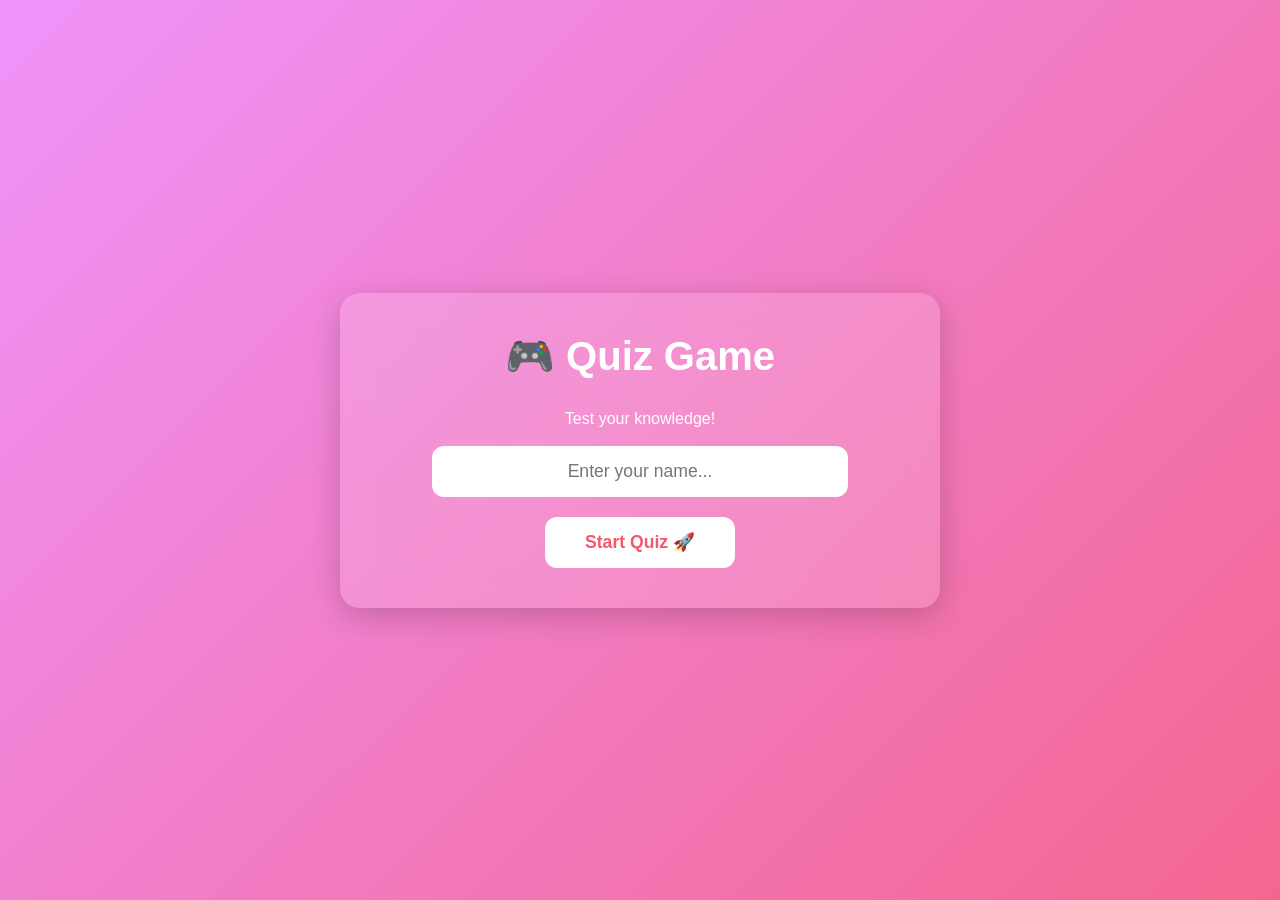
==== index.html @ b0d40bd5 ""FRONTEND CREATED"" ====
<!DOCTYPE html>
<html lang="en">
<head>
  <meta charset="UTF-8">
  <meta name="viewport" content="width=device-width, initial-scale=1.0">
  <title>Quiz Game</title>
  <style>
    * { margin: 0; padding: 0; box-sizing: border-box; }

    body {
      min-height: 100vh;
      background: linear-gradient(135deg, #f093fb, #f5576c, #4facfe, #00f2fe);
      background-size: 400% 400%;
      animation: gradient 8s ease infinite;
      display: flex;
      justify-content: center;
      align-items: center;
      font-family: 'Segoe UI', sans-serif;
    }

    @keyframes gradient {
      0% { background-position: 0% 50%; }
      50% { background-position: 100% 50%; }
      100% { background-position: 0% 50%; }
    }

    .card {
      background: rgba(255,255,255,0.15);
      backdrop-filter: blur(15px);
      border-radius: 20px;
      padding: 40px;
      width: 90%;
      max-width: 600px;
      box-shadow: 0 8px 32px rgba(0,0,0,0.2);
      color: white;
      text-align: center;
    }

    h1 { font-size: 2rem; margin-bottom: 10px; }

    #timer {
      font-size: 2.5rem;
      font-weight: bold;
      color: #fff;
      margin: 10px 0;
    }

    #timer.danger { color: #ff4444; animation: pulse 0.5s infinite; }

    @keyframes pulse {
      0% { transform: scale(1); }
      50% { transform: scale(1.1); }
      100% { transform: scale(1); }
    }

    #question {
      font-size: 1.3rem;
      margin: 20px 0;
      font-weight: bold;
    }

    .option {
      display: block;
      width: 100%;
      padding: 15px;
      margin: 10px 0;
      border: none;
      border-radius: 12px;
      background: rgba(255,255,255,0.2);
      color: white;
      font-size: 1rem;
      cursor: pointer;
      transition: all 0.3s;
      text-align: left;
    }

    .option:hover { background: rgba(255,255,255,0.4); transform: scale(1.02); }
    .option.correct { background: #00c853; }
    .option.wrong { background: #d50000; }

    #progress {
      font-size: 0.9rem;
      margin-bottom: 10px;
      opacity: 0.8;
    }

    #score-board {
      display: none;
    }

    #score-board h2 { font-size: 2rem; margin-bottom: 20px; }

    .highscore-item {
      background: rgba(255,255,255,0.2);
      border-radius: 10px;
      padding: 10px 20px;
      margin: 8px 0;
      font-size: 1.1rem;
    }

    #restart {
      margin-top: 20px;
      padding: 15px 40px;
      border: none;
      border-radius: 12px;
      background: white;
      color: #f5576c;
      font-size: 1.1rem;
      font-weight: bold;
      cursor: pointer;
      transition: transform 0.2s;
    }

    #restart:hover { transform: scale(1.05); }

    #name-screen { text-align: center; }
    #name-screen h1 { font-size: 2.5rem; margin-bottom: 30px; }
    #name-input {
      padding: 15px;
      border-radius: 12px;
      border: none;
      font-size: 1.1rem;
      width: 80%;
      margin-bottom: 20px;
      text-align: center;
    }

    #start-btn {
      padding: 15px 40px;
      border: none;
      border-radius: 12px;
      background: white;
      color: #f5576c;
      font-size: 1.1rem;
      font-weight: bold;
      cursor: pointer;
    }
  </style>
</head>
<body>
<div class="card">

  <!-- Name Screen -->
  <div id="name-screen">
    <h1>🎮 Quiz Game</h1>
    <p>Test your knowledge!</p>
    <br>
    <input type="text" id="name-input" placeholder="Enter your name...">
    <br>
    <button id="start-btn" onclick="startQuiz()">Start Quiz 🚀</button>
  </div>

  <!-- Quiz Screen -->
  <div id="quiz-screen" style="display:none;">
    <div id="progress"></div>
    <div id="timer">⏱️ 10</div>
    <div id="question"></div>
    <div id="options"></div>
  </div>

  <!-- Score Screen -->
  <div id="score-board">
    <h2>🏆 Game Over!</h2>
    <p id="final-score" style="font-size:1.5rem; margin-bottom:20px;"></p>
    <h3>🥇 High Scores</h3>
    <div id="highscores-list"></div>
    <button id="restart" onclick="location.reload()">Play Again 🔄</button>
  </div>

</div>

<script>
  const questions = [
    {
      question: "What is the capital of France?",
      options: ["A. London", "B. Paris", "C. Rome", "D. Berlin"],
      answer: "B"
    },
    {
      question: "What does Python stand for?",
      options: ["A. Snake", "B. Programming language", "C. Both", "D. None"],
      answer: "B"
    },
    {
      question: "What is 10 + 5 * 2?",
      options: ["A. 30", "B. 25", "C. 20", "D. 15"],
      answer: "C"
    },
    {
        
        "question": "who was the firt presdent of Kenya?",
        "options": ["A. Raila ", "B. Moi", "C. Kenyatta", "D. Ruto"],
        "answer": "C"
    },
    {
        
        "question": "How many bones does human body have?",
        "options": ["A. 300", "B. 106", "C. 150", "D. 206"],
        "answer": "D"
    },
    {
        
        "question": "How many letters does the alphabet have?",
        "options": ["A. 30", "B. 25", "C. 26", "D. 15"],
        "answer": "C"
    },
    {
        
        "question": "Have any one landed on moon?",
        "options": ["A. Yes", "B. Not sure", "C. Apollo 11", "D. No"],
        "answer": "D"
    }
  ];

  let current = 0;
  let score = 0;
  let timer;
  let playerName = "";
  let highscores = JSON.parse(localStorage.getItem("highscores") || "[]");

  function startQuiz() {
    playerName = document.getElementById("name-input").value || "Player";
    document.getElementById("name-screen").style.display = "none";
    document.getElementById("quiz-screen").style.display = "block";
    loadQuestion();
  }

  function loadQuestion() {
    if (current >= questions.length) {
      endGame();
      return;
    }
    clearInterval(timer);
    let timeLeft = 10;
    const timerEl = document.getElementById("timer");
    timerEl.classList.remove("danger");
    timerEl.textContent = "⏱️ " + timeLeft;

    const q = questions[current];
    document.getElementById("progress").textContent =
      `Question ${current + 1} of ${questions.length}`;
    document.getElementById("question").textContent = q.question;

    const optionsDiv = document.getElementById("options");
    optionsDiv.innerHTML = "";
    q.options.forEach(opt => {
      const btn = document.createElement("button");
      btn.className = "option";
      btn.textContent = opt;
      btn.onclick = () => selectAnswer(opt[0], btn);
      optionsDiv.appendChild(btn);
    });

    timer = setInterval(() => {
      timeLeft--;
      timerEl.textContent = "⏱️ " + timeLeft;
      if (timeLeft <= 3) timerEl.classList.add("danger");
      if (timeLeft <= 0) {
        clearInterval(timer);
        timerEl.textContent = "⏰ Time's up!";
        disableOptions();
        setTimeout(() => { current++; loadQuestion(); }, 1500);
      }
    }, 1000);
  }

  function selectAnswer(selected, btn) {
    clearInterval(timer);
    const correct = questions[current].answer;
    disableOptions();
    if (selected === correct) {
      btn.classList.add("correct");
      score++;
    } else {
      btn.classList.add("wrong");
      document.querySelectorAll(".option").forEach(b => {
        if (b.textContent[0] === correct) b.classList.add("correct");
      });
    }
    setTimeout(() => { current++; loadQuestion(); }, 1500);
  }

  function disableOptions() {
    document.querySelectorAll(".option").forEach(b => b.disabled = true);
  }

  function endGame() {
    document.getElementById("quiz-screen").style.display = "none";
    document.getElementById("score-board").style.display = "block";
    document.getElementById("final-score").textContent =
      `${playerName} scored ${score}/${questions.length}`;

    highscores.push({ name: playerName, score: score });
    highscores.sort((a, b) => b.score - a.score);
    highscores = highscores.slice(0, 5);
    localStorage.setItem("highscores", JSON.stringify(highscores));

    const list = document.getElementById("highscores-list");
    list.innerHTML = "";
    highscores.forEach((h, i) => {
      list.innerHTML += `<div class="highscore-item">${i+1}. ${h.name} - ${h.score}</div>`;
    });
  }
</script>
</body>
</html>
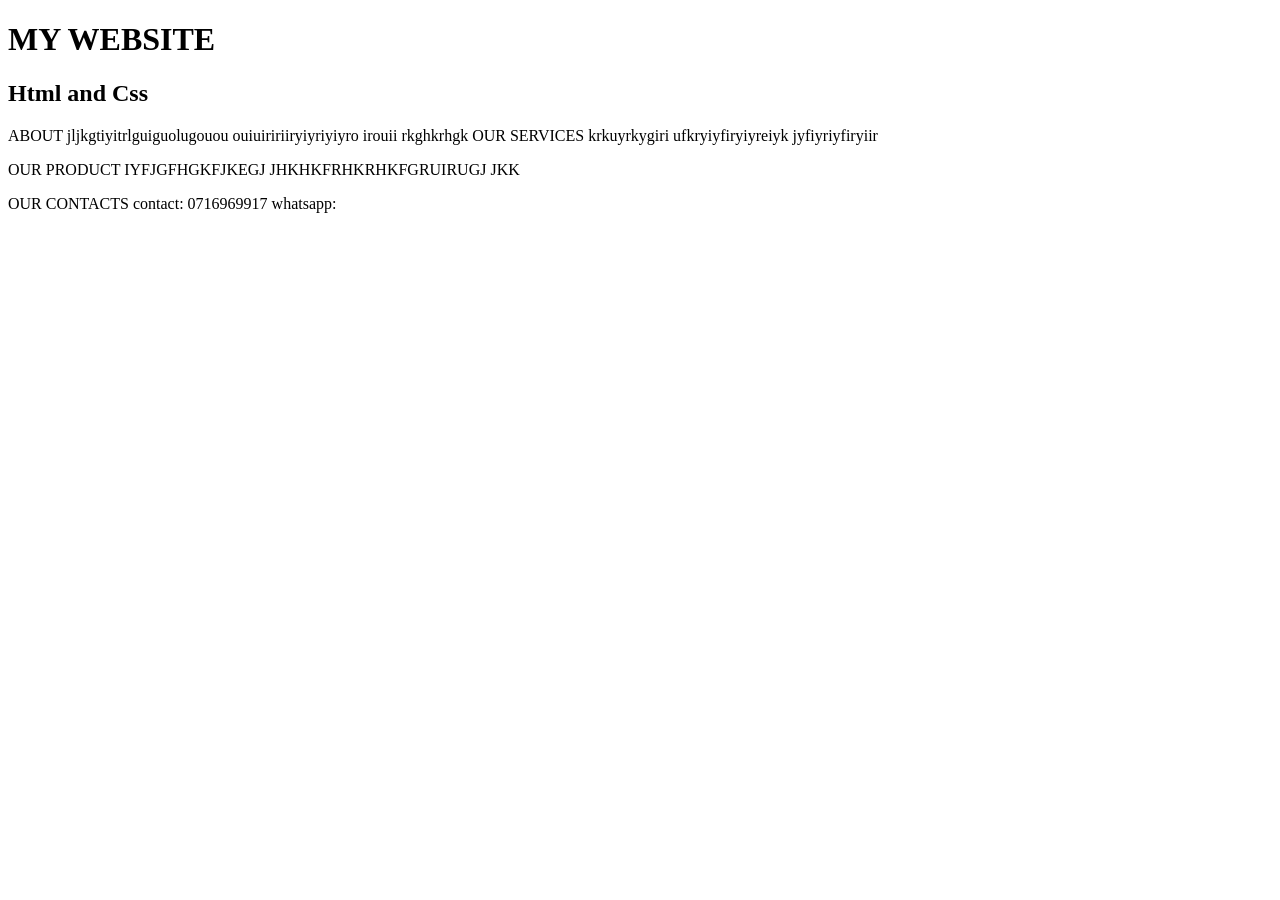
==== commit 63fb5a1d: "'code update'" ====
--- a/index.html
+++ b/index.html
@@ -1,306 +1,27 @@
 <!DOCTYPE html>
-<html lang="en">
-<head>
-  <meta charset="UTF-8">
-  <meta name="viewport" content="width=device-width, initial-scale=1.0">
-  <title>Quiz Game</title>
-  <style>
-    * { margin: 0; padding: 0; box-sizing: border-box; }
-
-    body {
-      min-height: 100vh;
-      background: linear-gradient(135deg, #f093fb, #f5576c, #4facfe, #00f2fe);
-      background-size: 400% 400%;
-      animation: gradient 8s ease infinite;
-      display: flex;
-      justify-content: center;
-      align-items: center;
-      font-family: 'Segoe UI', sans-serif;
-    }
-
-    @keyframes gradient {
-      0% { background-position: 0% 50%; }
-      50% { background-position: 100% 50%; }
-      100% { background-position: 0% 50%; }
-    }
-
-    .card {
-      background: rgba(255,255,255,0.15);
-      backdrop-filter: blur(15px);
-      border-radius: 20px;
-      padding: 40px;
-      width: 90%;
-      max-width: 600px;
-      box-shadow: 0 8px 32px rgba(0,0,0,0.2);
-      color: white;
-      text-align: center;
-    }
-
-    h1 { font-size: 2rem; margin-bottom: 10px; }
-
-    #timer {
-      font-size: 2.5rem;
-      font-weight: bold;
-      color: #fff;
-      margin: 10px 0;
-    }
-
-    #timer.danger { color: #ff4444; animation: pulse 0.5s infinite; }
-
-    @keyframes pulse {
-      0% { transform: scale(1); }
-      50% { transform: scale(1.1); }
-      100% { transform: scale(1); }
-    }
-
-    #question {
-      font-size: 1.3rem;
-      margin: 20px 0;
-      font-weight: bold;
-    }
-
-    .option {
-      display: block;
-      width: 100%;
-      padding: 15px;
-      margin: 10px 0;
-      border: none;
-      border-radius: 12px;
-      background: rgba(255,255,255,0.2);
-      color: white;
-      font-size: 1rem;
-      cursor: pointer;
-      transition: all 0.3s;
-      text-align: left;
-    }
-
-    .option:hover { background: rgba(255,255,255,0.4); transform: scale(1.02); }
-    .option.correct { background: #00c853; }
-    .option.wrong { background: #d50000; }
-
-    #progress {
-      font-size: 0.9rem;
-      margin-bottom: 10px;
-      opacity: 0.8;
-    }
-
-    #score-board {
-      display: none;
-    }
-
-    #score-board h2 { font-size: 2rem; margin-bottom: 20px; }
-
-    .highscore-item {
-      background: rgba(255,255,255,0.2);
-      border-radius: 10px;
-      padding: 10px 20px;
-      margin: 8px 0;
-      font-size: 1.1rem;
-    }
-
-    #restart {
-      margin-top: 20px;
-      padding: 15px 40px;
-      border: none;
-      border-radius: 12px;
-      background: white;
-      color: #f5576c;
-      font-size: 1.1rem;
-      font-weight: bold;
-      cursor: pointer;
-      transition: transform 0.2s;
-    }
-
-    #restart:hover { transform: scale(1.05); }
-
-    #name-screen { text-align: center; }
-    #name-screen h1 { font-size: 2.5rem; margin-bottom: 30px; }
-    #name-input {
-      padding: 15px;
-      border-radius: 12px;
-      border: none;
-      font-size: 1.1rem;
-      width: 80%;
-      margin-bottom: 20px;
-      text-align: center;
-    }
-
-    #start-btn {
-      padding: 15px 40px;
-      border: none;
-      border-radius: 12px;
-      background: white;
-      color: #f5576c;
-      font-size: 1.1rem;
-      font-weight: bold;
-      cursor: pointer;
-    }
-  </style>
-</head>
+<h1>MY WEBSITE</h1>
+<h2>Html and Css</h2>
 <body>
-<div class="card">
-
-  <!-- Name Screen -->
-  <div id="name-screen">
-    <h1>🎮 Quiz Game</h1>
-    <p>Test your knowledge!</p>
-    <br>
-    <input type="text" id="name-input" placeholder="Enter your name...">
-    <br>
-    <button id="start-btn" onclick="startQuiz()">Start Quiz 🚀</button>
-  </div>
-
-  <!-- Quiz Screen -->
-  <div id="quiz-screen" style="display:none;">
-    <div id="progress"></div>
-    <div id="timer">⏱️ 10</div>
-    <div id="question"></div>
-    <div id="options"></div>
-  </div>
-
-  <!-- Score Screen -->
-  <div id="score-board">
-    <h2>🏆 Game Over!</h2>
-    <p id="final-score" style="font-size:1.5rem; margin-bottom:20px;"></p>
-    <h3>🥇 High Scores</h3>
-    <div id="highscores-list"></div>
-    <button id="restart" onclick="location.reload()">Play Again 🔄</button>
-  </div>
-
-</div>
-
-<script>
-  const questions = [
-    {
-      question: "What is the capital of France?",
-      options: ["A. London", "B. Paris", "C. Rome", "D. Berlin"],
-      answer: "B"
-    },
-    {
-      question: "What does Python stand for?",
-      options: ["A. Snake", "B. Programming language", "C. Both", "D. None"],
-      answer: "B"
-    },
-    {
-      question: "What is 10 + 5 * 2?",
-      options: ["A. 30", "B. 25", "C. 20", "D. 15"],
-      answer: "C"
-    },
-    {
-        
-        "question": "who was the firt presdent of Kenya?",
-        "options": ["A. Raila ", "B. Moi", "C. Kenyatta", "D. Ruto"],
-        "answer": "C"
-    },
-    {
-        
-        "question": "How many bones does human body have?",
-        "options": ["A. 300", "B. 106", "C. 150", "D. 206"],
-        "answer": "D"
-    },
-    {
-        
-        "question": "How many letters does the alphabet have?",
-        "options": ["A. 30", "B. 25", "C. 26", "D. 15"],
-        "answer": "C"
-    },
-    {
-        
-        "question": "Have any one landed on moon?",
-        "options": ["A. Yes", "B. Not sure", "C. Apollo 11", "D. No"],
-        "answer": "D"
-    }
-  ];
-
-  let current = 0;
-  let score = 0;
-  let timer;
-  let playerName = "";
-  let highscores = JSON.parse(localStorage.getItem("highscores") || "[]");
-
-  function startQuiz() {
-    playerName = document.getElementById("name-input").value || "Player";
-    document.getElementById("name-screen").style.display = "none";
-    document.getElementById("quiz-screen").style.display = "block";
-    loadQuestion();
-  }
-
-  function loadQuestion() {
-    if (current >= questions.length) {
-      endGame();
-      return;
-    }
-    clearInterval(timer);
-    let timeLeft = 10;
-    const timerEl = document.getElementById("timer");
-    timerEl.classList.remove("danger");
-    timerEl.textContent = "⏱️ " + timeLeft;
-
-    const q = questions[current];
-    document.getElementById("progress").textContent =
-      `Question ${current + 1} of ${questions.length}`;
-    document.getElementById("question").textContent = q.question;
-
-    const optionsDiv = document.getElementById("options");
-    optionsDiv.innerHTML = "";
-    q.options.forEach(opt => {
-      const btn = document.createElement("button");
-      btn.className = "option";
-      btn.textContent = opt;
-      btn.onclick = () => selectAnswer(opt[0], btn);
-      optionsDiv.appendChild(btn);
-    });
-
-    timer = setInterval(() => {
-      timeLeft--;
-      timerEl.textContent = "⏱️ " + timeLeft;
-      if (timeLeft <= 3) timerEl.classList.add("danger");
-      if (timeLeft <= 0) {
-        clearInterval(timer);
-        timerEl.textContent = "⏰ Time's up!";
-        disableOptions();
-        setTimeout(() => { current++; loadQuestion(); }, 1500);
-      }
-    }, 1000);
-  }
-
-  function selectAnswer(selected, btn) {
-    clearInterval(timer);
-    const correct = questions[current].answer;
-    disableOptions();
-    if (selected === correct) {
-      btn.classList.add("correct");
-      score++;
-    } else {
-      btn.classList.add("wrong");
-      document.querySelectorAll(".option").forEach(b => {
-        if (b.textContent[0] === correct) b.classList.add("correct");
-      });
-    }
-    setTimeout(() => { current++; loadQuestion(); }, 1500);
-  }
-
-  function disableOptions() {
-    document.querySelectorAll(".option").forEach(b => b.disabled = true);
-  }
-
-  function endGame() {
-    document.getElementById("quiz-screen").style.display = "none";
-    document.getElementById("score-board").style.display = "block";
-    document.getElementById("final-score").textContent =
-      `${playerName} scored ${score}/${questions.length}`;
-
-    highscores.push({ name: playerName, score: score });
-    highscores.sort((a, b) => b.score - a.score);
-    highscores = highscores.slice(0, 5);
-    localStorage.setItem("highscores", JSON.stringify(highscores));
-
-    const list = document.getElementById("highscores-list");
-    list.innerHTML = "";
-    highscores.forEach((h, i) => {
-      list.innerHTML += `<div class="highscore-item">${i+1}. ${h.name} - ${h.score}</div>`;
-    });
-  }
-</script>
-</body>
-</html>+    <p1>    ABOUT 
+        jljkgtiyitrlguiguolugouou
+        ouiuiririiryiyriyiyro
+        irouii
+        rkghkrhgk
+    </p1>
+    <p2>    OUR SERVICES
+        krkuyrkygiri
+        ufkryiyfiryiyreiyk
+        jyfiyriyfiryiir
+    </p2>
+    <p>
+        OUR PRODUCT
+        IYFJGFHGKFJKEGJ
+        JHKHKFRHKRHKFGRUIRUGJ
+        JKK
+    </p>
+    <p>
+        OUR CONTACTS
+            contact: 0716969917
+            whatsapp: 
+    </p>
+</body>
